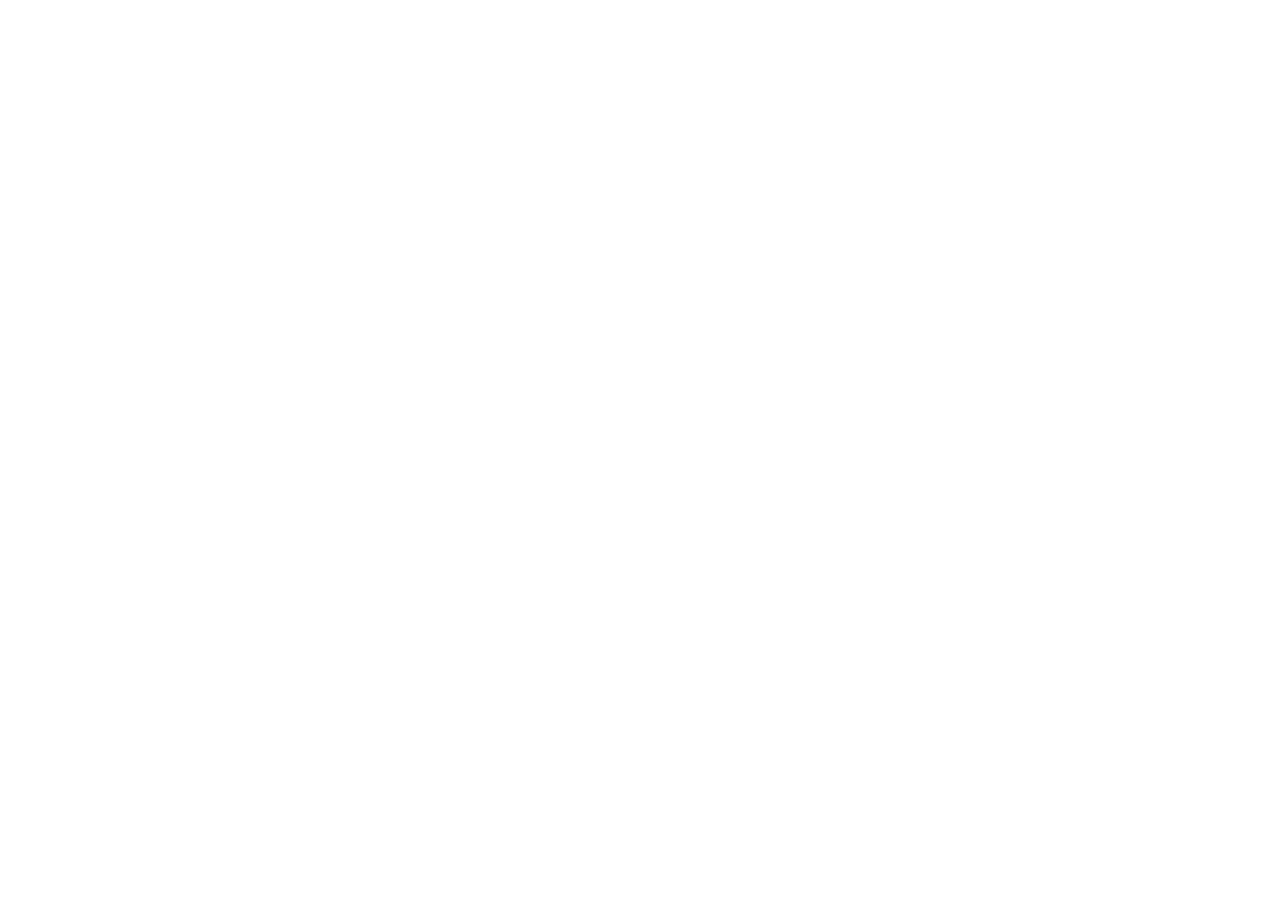
==== login.html @ ea88777b "创建仓库" ====
<!DOCTYPE html>
<html lang="en">
<head>
    <meta charset="UTF-8">
    <meta http-equiv="X-UA-Compatible" content="IE=edge">
    <meta name="viewport" content="width=device-width, initial-scale=1.0">
    <title>Document</title>
</head>
<body>
    
</body>
</html>
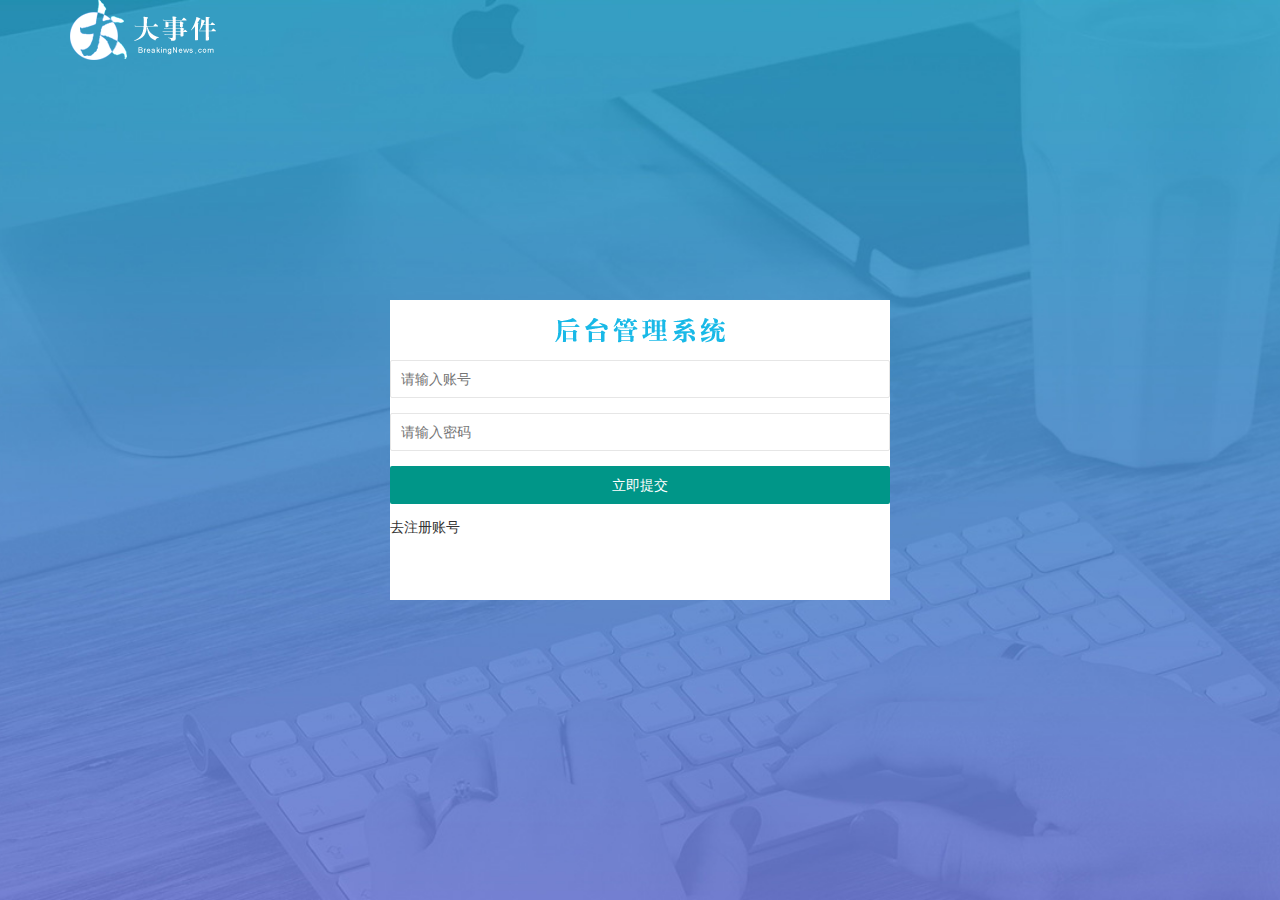
==== commit adb44b50: "beifen" ====
--- a/login.html
+++ b/login.html
@@ -1,12 +1,51 @@
 <!DOCTYPE html>
 <html lang="en">
+
 <head>
     <meta charset="UTF-8">
     <meta http-equiv="X-UA-Compatible" content="IE=edge">
     <meta name="viewport" content="width=device-width, initial-scale=1.0">
-    <title>Document</title>
+    <title>大事件/登录，注册</title>
+    <link rel="stylesheet" href="./assets/lib/layui/css/layui.css">
+    <link rel="stylesheet" href="./assets/css/login.css">
 </head>
+
 <body>
+    <!-- 标题 -->
+    <div class="layui-main">
+        <img src="./assets/images/logo.png" alt="">
+    </div>
+    <!-- 登录和注册 -->
+    <div class="loginAndreg">
+        <!-- 标题 -->
+        <div class="logintitle"></div>
+        <!-- 登录盒子 -->
+        <div class="loginbox">
+            <form class="layui-form" >
+                <div class="layui-form-item">
+                    <input type="text" name="title" required lay-verify="required" placeholder="请输入账号"
+                        autocomplete="off" class="layui-input">
+                </div>
+                <div class="layui-form-item">
+                    <input type="text" name="title" required lay-verify="required" placeholder="请输入密码"
+                        autocomplete="off" class="layui-input">
+                </div>
+                <div class="layui-form-item">
+                    <button class="layui-btn layui-btn-fluid" lay-submit lay-filter="formDemo">立即提交</button>
+                </div>
+            </form>
+            <a href="javascript:;" id="link_login">去注册账号</a>
+        </div>
+        <!-- 注册盒子 -->
+        <div class="regbox">
+            <a href="javascript:;" id="link_reg">去登录</a>
+        </div>
+    </div>
+
+
     
+    <script src="./assets/lib/jquery.js"></script>
+    <script src="./assets/js/login.js"></script>
 </body>
+
 </html>--- a/assets/lib/layui/css/layui.css
+++ b/assets/lib/layui/css/layui.css
@@ -0,0 +1,2 @@
+/** layui-v2.5.5 MIT License By https://www.layui.com */
+ .layui-inline,img{display:inline-block;vertical-align:middle}h1,h2,h3,h4,h5,h6{font-weight:400}.layui-edge,.layui-header,.layui-inline,.layui-main{position:relative}.layui-body,.layui-edge,.layui-elip{overflow:hidden}.layui-btn,.layui-edge,.layui-inline,img{vertical-align:middle}.layui-btn,.layui-disabled,.layui-icon,.layui-unselect{-moz-user-select:none;-webkit-user-select:none;-ms-user-select:none}.layui-elip,.layui-form-checkbox span,.layui-form-pane .layui-form-label{text-overflow:ellipsis;white-space:nowrap}.layui-breadcrumb,.layui-tree-btnGroup{visibility:hidden}blockquote,body,button,dd,div,dl,dt,form,h1,h2,h3,h4,h5,h6,input,li,ol,p,pre,td,textarea,th,ul{margin:0;padding:0;-webkit-tap-highlight-color:rgba(0,0,0,0)}a:active,a:hover{outline:0}img{border:none}li{list-style:none}table{border-collapse:collapse;border-spacing:0}h4,h5,h6{font-size:100%}button,input,optgroup,option,select,textarea{font-family:inherit;font-size:inherit;font-style:inherit;font-weight:inherit;outline:0}pre{white-space:pre-wrap;white-space:-moz-pre-wrap;white-space:-pre-wrap;white-space:-o-pre-wrap;word-wrap:break-word}body{line-height:24px;font:14px Helvetica Neue,Helvetica,PingFang SC,Tahoma,Arial,sans-serif}hr{height:1px;margin:10px 0;border:0;clear:both}a{color:#333;text-decoration:none}a:hover{color:#777}a cite{font-style:normal;*cursor:pointer}.layui-border-box,.layui-border-box *{box-sizing:border-box}.layui-box,.layui-box *{box-sizing:content-box}.layui-clear{clear:both;*zoom:1}.layui-clear:after{content:'\20';clear:both;*zoom:1;display:block;height:0}.layui-inline{*display:inline;*zoom:1}.layui-edge{display:inline-block;width:0;height:0;border-width:6px;border-style:dashed;border-color:transparent}.layui-edge-top{top:-4px;border-bottom-color:#999;border-bottom-style:solid}.layui-edge-right{border-left-color:#999;border-left-style:solid}.layui-edge-bottom{top:2px;border-top-color:#999;border-top-style:solid}.layui-edge-left{border-right-color:#999;border-right-style:solid}.layui-disabled,.layui-disabled:hover{color:#d2d2d2!important;cursor:not-allowed!important}.layui-circle{border-radius:100%}.layui-show{display:block!important}.layui-hide{display:none!important}@font-face{font-family:layui-icon;src:url(../font/iconfont.eot?v=250);src:url(../font/iconfont.eot?v=250#iefix) format('embedded-opentype'),url(../font/iconfont.woff2?v=250) format('woff2'),url(../font/iconfont.woff?v=250) format('woff'),url(../font/iconfont.ttf?v=250) format('truetype'),url(../font/iconfont.svg?v=250#layui-icon) format('svg')}.layui-icon{font-family:layui-icon!important;font-size:16px;font-style:normal;-webkit-font-smoothing:antialiased;-moz-osx-font-smoothing:grayscale}.layui-icon-reply-fill:before{content:"\e611"}.layui-icon-set-fill:before{content:"\e614"}.layui-icon-menu-fill:before{content:"\e60f"}.layui-icon-search:before{content:"\e615"}.layui-icon-share:before{content:"\e641"}.layui-icon-set-sm:before{content:"\e620"}.layui-icon-engine:before{content:"\e628"}.layui-icon-close:before{content:"\1006"}.layui-icon-close-fill:before{content:"\1007"}.layui-icon-chart-screen:before{content:"\e629"}.layui-icon-star:before{content:"\e600"}.layui-icon-circle-dot:before{content:"\e617"}.layui-icon-chat:before{content:"\e606"}.layui-icon-release:before{content:"\e609"}.layui-icon-list:before{content:"\e60a"}.layui-icon-chart:before{content:"\e62c"}.layui-icon-ok-circle:before{content:"\1005"}.layui-icon-layim-theme:before{content:"\e61b"}.layui-icon-table:before{content:"\e62d"}.layui-icon-right:before{content:"\e602"}.layui-icon-left:before{content:"\e603"}.layui-icon-cart-simple:before{content:"\e698"}.layui-icon-face-cry:before{content:"\e69c"}.layui-icon-face-smile:before{content:"\e6af"}.layui-icon-survey:before{content:"\e6b2"}.layui-icon-tree:before{content:"\e62e"}.layui-icon-upload-circle:before{content:"\e62f"}.layui-icon-add-circle:before{content:"\e61f"}.layui-icon-download-circle:before{content:"\e601"}.layui-icon-templeate-1:before{content:"\e630"}.layui-icon-util:before{content:"\e631"}.layui-icon-face-surprised:before{content:"\e664"}.layui-icon-edit:before{content:"\e642"}.layui-icon-speaker:before{content:"\e645"}.layui-icon-down:before{content:"\e61a"}.layui-icon-file:before{content:"\e621"}.layui-icon-layouts:before{content:"\e632"}.layui-icon-rate-half:before{content:"\e6c9"}.layui-icon-add-circle-fine:before{content:"\e608"}.layui-icon-prev-circle:before{content:"\e633"}.layui-icon-read:before{content:"\e705"}.layui-icon-404:before{content:"\e61c"}.layui-icon-carousel:before{content:"\e634"}.layui-icon-help:before{content:"\e607"}.layui-icon-code-circle:before{content:"\e635"}.layui-icon-water:before{content:"\e636"}.layui-icon-username:before{content:"\e66f"}.layui-icon-find-fill:before{content:"\e670"}.layui-icon-about:before{content:"\e60b"}.layui-icon-location:before{content:"\e715"}.layui-icon-up:before{content:"\e619"}.layui-icon-pause:before{content:"\e651"}.layui-icon-date:before{content:"\e637"}.layui-icon-layim-uploadfile:before{content:"\e61d"}.layui-icon-delete:before{content:"\e640"}.layui-icon-play:before{content:"\e652"}.layui-icon-top:before{content:"\e604"}.layui-icon-friends:before{content:"\e612"}.layui-icon-refresh-3:before{content:"\e9aa"}.layui-icon-ok:before{content:"\e605"}.layui-icon-layer:before{content:"\e638"}.layui-icon-face-smile-fine:before{content:"\e60c"}.layui-icon-dollar:before{content:"\e659"}.layui-icon-group:before{content:"\e613"}.layui-icon-layim-download:before{content:"\e61e"}.layui-icon-picture-fine:before{content:"\e60d"}.layui-icon-link:before{content:"\e64c"}.layui-icon-diamond:before{content:"\e735"}.layui-icon-log:before{content:"\e60e"}.layui-icon-rate-solid:before{content:"\e67a"}.layui-icon-fonts-del:before{content:"\e64f"}.layui-icon-unlink:before{content:"\e64d"}.layui-icon-fonts-clear:before{content:"\e639"}.layui-icon-triangle-r:before{content:"\e623"}.layui-icon-circle:before{content:"\e63f"}.layui-icon-radio:before{content:"\e643"}.layui-icon-align-center:before{content:"\e647"}.layui-icon-align-right:before{content:"\e648"}.layui-icon-align-left:before{content:"\e649"}.layui-icon-loading-1:before{content:"\e63e"}.layui-icon-return:before{content:"\e65c"}.layui-icon-fonts-strong:before{content:"\e62b"}.layui-icon-upload:before{content:"\e67c"}.layui-icon-dialogue:before{content:"\e63a"}.layui-icon-video:before{content:"\e6ed"}.layui-icon-headset:before{content:"\e6fc"}.layui-icon-cellphone-fine:before{content:"\e63b"}.layui-icon-add-1:before{content:"\e654"}.layui-icon-face-smile-b:before{content:"\e650"}.layui-icon-fonts-html:before{content:"\e64b"}.layui-icon-form:before{content:"\e63c"}.layui-icon-cart:before{content:"\e657"}.layui-icon-camera-fill:before{content:"\e65d"}.layui-icon-tabs:before{content:"\e62a"}.layui-icon-fonts-code:before{content:"\e64e"}.layui-icon-fire:before{content:"\e756"}.layui-icon-set:before{content:"\e716"}.layui-icon-fonts-u:before{content:"\e646"}.layui-icon-triangle-d:before{content:"\e625"}.layui-icon-tips:before{content:"\e702"}.layui-icon-picture:before{content:"\e64a"}.layui-icon-more-vertical:before{content:"\e671"}.layui-icon-flag:before{content:"\e66c"}.layui-icon-loading:before{content:"\e63d"}.layui-icon-fonts-i:before{content:"\e644"}.layui-icon-refresh-1:before{content:"\e666"}.layui-icon-rmb:before{content:"\e65e"}.layui-icon-home:before{content:"\e68e"}.layui-icon-user:before{content:"\e770"}.layui-icon-notice:before{content:"\e667"}.layui-icon-login-weibo:before{content:"\e675"}.layui-icon-voice:before{content:"\e688"}.layui-icon-upload-drag:before{content:"\e681"}.layui-icon-login-qq:before{content:"\e676"}.layui-icon-snowflake:before{content:"\e6b1"}.layui-icon-file-b:before{content:"\e655"}.layui-icon-template:before{content:"\e663"}.layui-icon-auz:before{content:"\e672"}.layui-icon-console:before{content:"\e665"}.layui-icon-app:before{content:"\e653"}.layui-icon-prev:before{content:"\e65a"}.layui-icon-website:before{content:"\e7ae"}.layui-icon-next:before{content:"\e65b"}.layui-icon-component:before{content:"\e857"}.layui-icon-more:before{content:"\e65f"}.layui-icon-login-wechat:before{content:"\e677"}.layui-icon-shrink-right:before{content:"\e668"}.layui-icon-spread-left:before{content:"\e66b"}.layui-icon-camera:before{content:"\e660"}.layui-icon-note:before{content:"\e66e"}.layui-icon-refresh:before{content:"\e669"}.layui-icon-female:before{content:"\e661"}.layui-icon-male:before{content:"\e662"}.layui-icon-password:before{content:"\e673"}.layui-icon-senior:before{content:"\e674"}.layui-icon-theme:before{content:"\e66a"}.layui-icon-tread:before{content:"\e6c5"}.layui-icon-praise:before{content:"\e6c6"}.layui-icon-star-fill:before{content:"\e658"}.layui-icon-rate:before{content:"\e67b"}.layui-icon-template-1:before{content:"\e656"}.layui-icon-vercode:before{content:"\e679"}.layui-icon-cellphone:before{content:"\e678"}.layui-icon-screen-full:before{content:"\e622"}.layui-icon-screen-restore:before{content:"\e758"}.layui-icon-cols:before{content:"\e610"}.layui-icon-export:before{content:"\e67d"}.layui-icon-print:before{content:"\e66d"}.layui-icon-slider:before{content:"\e714"}.layui-icon-addition:before{content:"\e624"}.layui-icon-subtraction:before{content:"\e67e"}.layui-icon-service:before{content:"\e626"}.layui-icon-transfer:before{content:"\e691"}.layui-main{width:1140px;margin:0 auto}.layui-header{z-index:1000;height:60px}.layui-header a:hover{transition:all .5s;-webkit-transition:all .5s}.layui-side{position:fixed;left:0;top:0;bottom:0;z-index:999;width:200px;overflow-x:hidden}.layui-side-scroll{position:relative;width:220px;height:100%;overflow-x:hidden}.layui-body{position:absolute;left:200px;right:0;top:0;bottom:0;z-index:998;width:auto;overflow-y:auto;box-sizing:border-box}.layui-layout-body{overflow:hidden}.layui-layout-admin .layui-header{background-color:#23262E}.layui-layout-admin .layui-side{top:60px;width:200px;overflow-x:hidden}.layui-layout-admin .layui-body{position:fixed;top:60px;bottom:44px}.layui-layout-admin .layui-main{width:auto;margin:0 15px}.layui-layout-admin .layui-footer{position:fixed;left:200px;right:0;bottom:0;height:44px;line-height:44px;padding:0 15px;background-color:#eee}.layui-layout-admin .layui-logo{position:absolute;left:0;top:0;width:200px;height:100%;line-height:60px;text-align:center;color:#009688;font-size:16px}.layui-layout-admin .layui-header .layui-nav{background:0 0}.layui-layout-left{position:absolute!important;left:200px;top:0}.layui-layout-right{position:absolute!important;right:0;top:0}.layui-container{position:relative;margin:0 auto;padding:0 15px;box-sizing:border-box}.layui-fluid{position:relative;margin:0 auto;padding:0 15px}.layui-row:after,.layui-row:before{content:'';display:block;clear:both}.layui-col-lg1,.layui-col-lg10,.layui-col-lg11,.layui-col-lg12,.layui-col-lg2,.layui-col-lg3,.layui-col-lg4,.layui-col-lg5,.layui-col-lg6,.layui-col-lg7,.layui-col-lg8,.layui-col-lg9,.layui-col-md1,.layui-col-md10,.layui-col-md11,.layui-col-md12,.layui-col-md2,.layui-col-md3,.layui-col-md4,.layui-col-md5,.layui-col-md6,.layui-col-md7,.layui-col-md8,.layui-col-md9,.layui-col-sm1,.layui-col-sm10,.layui-col-sm11,.layui-col-sm12,.layui-col-sm2,.layui-col-sm3,.layui-col-sm4,.layui-col-sm5,.layui-col-sm6,.layui-col-sm7,.layui-col-sm8,.layui-col-sm9,.layui-col-xs1,.layui-col-xs10,.layui-col-xs11,.layui-col-xs12,.layui-col-xs2,.layui-col-xs3,.layui-col-xs4,.layui-col-xs5,.layui-col-xs6,.layui-col-xs7,.layui-col-xs8,.layui-col-xs9{position:relative;display:block;box-sizing:border-box}.layui-col-xs1,.layui-col-xs10,.layui-col-xs11,.layui-col-xs12,.layui-col-xs2,.layui-col-xs3,.layui-col-xs4,.layui-col-xs5,.layui-col-xs6,.layui-col-xs7,.layui-col-xs8,.layui-col-xs9{float:left}.layui-col-xs1{width:8.33333333%}.layui-col-xs2{width:16.66666667%}.layui-col-xs3{width:25%}.layui-col-xs4{width:33.33333333%}.layui-col-xs5{width:41.66666667%}.layui-col-xs6{width:50%}.layui-col-xs7{width:58.33333333%}.layui-col-xs8{width:66.66666667%}.layui-col-xs9{width:75%}.layui-col-xs10{width:83.33333333%}.layui-col-xs11{width:91.66666667%}.layui-col-xs12{width:100%}.layui-col-xs-offset1{margin-left:8.33333333%}.layui-col-xs-offset2{margin-left:16.66666667%}.layui-col-xs-offset3{margin-left:25%}.layui-col-xs-offset4{margin-left:33.33333333%}.layui-col-xs-offset5{margin-left:41.66666667%}.layui-col-xs-offset6{margin-left:50%}.layui-col-xs-offset7{margin-left:58.33333333%}.layui-col-xs-offset8{margin-left:66.66666667%}.layui-col-xs-offset9{margin-left:75%}.layui-col-xs-offset10{margin-left:83.33333333%}.layui-col-xs-offset11{margin-left:91.66666667%}.layui-col-xs-offset12{margin-left:100%}@media screen and (max-width:768px){.layui-hide-xs{display:none!important}.layui-show-xs-block{display:block!important}.layui-show-xs-inline{display:inline!important}.layui-show-xs-inline-block{display:inline-block!important}}@media screen and (min-width:768px){.layui-container{width:750px}.layui-hide-sm{display:none!important}.layui-show-sm-block{display:block!important}.layui-show-sm-inline{display:inline!important}.layui-show-sm-inline-block{display:inline-block!important}.layui-col-sm1,.layui-col-sm10,.layui-col-sm11,.layui-col-sm12,.layui-col-sm2,.layui-col-sm3,.layui-col-sm4,.layui-col-sm5,.layui-col-sm6,.layui-col-sm7,.layui-col-sm8,.layui-col-sm9{float:left}.layui-col-sm1{width:8.33333333%}.layui-col-sm2{width:16.66666667%}.layui-col-sm3{width:25%}.layui-col-sm4{width:33.33333333%}.layui-col-sm5{width:41.66666667%}.layui-col-sm6{width:50%}.layui-col-sm7{width:58.33333333%}.layui-col-sm8{width:66.66666667%}.layui-col-sm9{width:75%}.layui-col-sm10{width:83.33333333%}.layui-col-sm11{width:91.66666667%}.layui-col-sm12{width:100%}.layui-col-sm-offset1{margin-left:8.33333333%}.layui-col-sm-offset2{margin-left:16.66666667%}.layui-col-sm-offset3{margin-left:25%}.layui-col-sm-offset4{margin-left:33.33333333%}.layui-col-sm-offset5{margin-left:41.66666667%}.layui-col-sm-offset6{margin-left:50%}.layui-col-sm-offset7{margin-left:58.33333333%}.layui-col-sm-offset8{margin-left:66.66666667%}.layui-col-sm-offset9{margin-left:75%}.layui-col-sm-offset10{margin-left:83.33333333%}.layui-col-sm-offset11{margin-left:91.66666667%}.layui-col-sm-offset12{margin-left:100%}}@media screen and (min-width:992px){.layui-container{width:970px}.layui-hide-md{display:none!important}.layui-show-md-block{display:block!important}.layui-show-md-inline{display:inline!important}.layui-show-md-inline-block{display:inline-block!important}.layui-col-md1,.layui-col-md10,.layui-col-md11,.layui-col-md12,.layui-col-md2,.layui-col-md3,.layui-col-md4,.layui-col-md5,.layui-col-md6,.layui-col-md7,.layui-col-md8,.layui-col-md9{float:left}.layui-col-md1{width:8.33333333%}.layui-col-md2{width:16.66666667%}.layui-col-md3{width:25%}.layui-col-md4{width:33.33333333%}.layui-col-md5{width:41.66666667%}.layui-col-md6{width:50%}.layui-col-md7{width:58.33333333%}.layui-col-md8{width:66.66666667%}.layui-col-md9{width:75%}.layui-col-md10{width:83.33333333%}.layui-col-md11{width:91.66666667%}.layui-col-md12{width:100%}.layui-col-md-offset1{margin-left:8.33333333%}.layui-col-md-offset2{margin-left:16.66666667%}.layui-col-md-offset3{margin-left:25%}.layui-col-md-offset4{margin-left:33.33333333%}.layui-col-md-offset5{margin-left:41.66666667%}.layui-col-md-offset6{margin-left:50%}.layui-col-md-offset7{margin-left:58.33333333%}.layui-col-md-offset8{margin-left:66.66666667%}.layui-col-md-offset9{margin-left:75%}.layui-col-md-offset10{margin-left:83.33333333%}.layui-col-md-offset11{margin-left:91.66666667%}.layui-col-md-offset12{margin-left:100%}}@media screen and (min-width:1200px){.layui-container{width:1170px}.layui-hide-lg{display:none!important}.layui-show-lg-block{display:block!important}.layui-show-lg-inline{display:inline!important}.layui-show-lg-inline-block{display:inline-block!important}.layui-col-lg1,.layui-col-lg10,.layui-col-lg11,.layui-col-lg12,.layui-col-lg2,.layui-col-lg3,.layui-col-lg4,.layui-col-lg5,.layui-col-lg6,.layui-col-lg7,.layui-col-lg8,.layui-col-lg9{float:left}.layui-col-lg1{width:8.33333333%}.layui-col-lg2{width:16.66666667%}.layui-col-lg3{width:25%}.layui-col-lg4{width:33.33333333%}.layui-col-lg5{width:41.66666667%}.layui-col-lg6{width:50%}.layui-col-lg7{width:58.33333333%}.layui-col-lg8{width:66.66666667%}.layui-col-lg9{width:75%}.layui-col-lg10{width:83.33333333%}.layui-col-lg11{width:91.66666667%}.layui-col-lg12{width:100%}.layui-col-lg-offset1{margin-left:8.33333333%}.layui-col-lg-offset2{margin-left:16.66666667%}.layui-col-lg-offset3{margin-left:25%}.layui-col-lg-offset4{margin-left:33.33333333%}.layui-col-lg-offset5{margin-left:41.66666667%}.layui-col-lg-offset6{margin-left:50%}.layui-col-lg-offset7{margin-left:58.33333333%}.layui-col-lg-offset8{margin-left:66.66666667%}.layui-col-lg-offset9{margin-left:75%}.layui-col-lg-offset10{margin-left:83.33333333%}.layui-col-lg-offset11{margin-left:91.66666667%}.layui-col-lg-offset12{margin-left:100%}}.layui-col-space1{margin:-.5px}.layui-col-space1>*{padding:.5px}.layui-col-space3{margin:-1.5px}.layui-col-space3>*{padding:1.5px}.layui-col-space5{margin:-2.5px}.layui-col-space5>*{padding:2.5px}.layui-col-space8{margin:-3.5px}.layui-col-space8>*{padding:3.5px}.layui-col-space10{margin:-5px}.layui-col-space10>*{padding:5px}.layui-col-space12{margin:-6px}.layui-col-space12>*{padding:6px}.layui-col-space15{margin:-7.5px}.layui-col-space15>*{padding:7.5px}.layui-col-space18{margin:-9px}.layui-col-space18>*{padding:9px}.layui-col-space20{margin:-10px}.layui-col-space20>*{padding:10px}.layui-col-space22{margin:-11px}.layui-col-space22>*{padding:11px}.layui-col-space25{margin:-12.5px}.layui-col-space25>*{padding:12.5px}.layui-col-space30{margin:-15px}.layui-col-space30>*{padding:15px}.layui-btn,.layui-input,.layui-select,.layui-textarea,.layui-upload-button{outline:0;-webkit-appearance:none;transition:all .3s;-webkit-transition:all .3s;box-sizing:border-box}.layui-elem-quote{margin-bottom:10px;padding:15px;line-height:22px;border-left:5px solid #009688;border-radius:0 2px 2px 0;background-color:#f2f2f2}.layui-quote-nm{border-style:solid;border-width:1px 1px 1px 5px;background:0 0}.layui-elem-field{margin-bottom:10px;padding:0;border-width:1px;border-style:solid}.layui-elem-field legend{margin-left:20px;padding:0 10px;font-size:20px;font-weight:300}.layui-field-title{margin:10px 0 20px;border-width:1px 0 0}.layui-field-box{padding:10px 15px}.layui-field-title .layui-field-box{padding:10px 0}.layui-progress{position:relative;height:6px;border-radius:20px;background-color:#e2e2e2}.layui-progress-bar{position:absolute;left:0;top:0;width:0;max-width:100%;height:6px;border-radius:20px;text-align:right;background-color:#5FB878;transition:all .3s;-webkit-transition:all .3s}.layui-progress-big,.layui-progress-big .layui-progress-bar{height:18px;line-height:18px}.layui-progress-text{position:relative;top:-20px;line-height:18px;font-size:12px;color:#666}.layui-progress-big .layui-progress-text{position:static;padding:0 10px;color:#fff}.layui-collapse{border-width:1px;border-style:solid;border-radius:2px}.layui-colla-content,.layui-colla-item{border-top-width:1px;border-top-style:solid}.layui-colla-item:first-child{border-top:none}.layui-colla-title{position:relative;height:42px;line-height:42px;padding:0 15px 0 35px;color:#333;background-color:#f2f2f2;cursor:pointer;font-size:14px;overflow:hidden}.layui-colla-content{display:none;padding:10px 15px;line-height:22px;color:#666}.layui-colla-icon{position:absolute;left:15px;top:0;font-size:14px}.layui-card{margin-bottom:15px;border-radius:2px;background-color:#fff;box-shadow:0 1px 2px 0 rgba(0,0,0,.05)}.layui-card:last-child{margin-bottom:0}.layui-card-header{position:relative;height:42px;line-height:42px;padding:0 15px;border-bottom:1px solid #f6f6f6;color:#333;border-radius:2px 2px 0 0;font-size:14px}.layui-bg-black,.layui-bg-blue,.layui-bg-cyan,.layui-bg-green,.layui-bg-orange,.layui-bg-red{color:#fff!important}.layui-card-body{position:relative;padding:10px 15px;line-height:24px}.layui-card-body[pad15]{padding:15px}.layui-card-body[pad20]{padding:20px}.layui-card-body .layui-table{margin:5px 0}.layui-card .layui-tab{margin:0}.layui-panel-window{position:relative;padding:15px;border-radius:0;border-top:5px solid #E6E6E6;background-color:#fff}.layui-auxiliar-moving{position:fixed;left:0;right:0;top:0;bottom:0;width:100%;height:100%;background:0 0;z-index:9999999999}.layui-form-label,.layui-form-mid,.layui-form-select,.layui-input-block,.layui-input-inline,.layui-textarea{position:relative}.layui-bg-red{background-color:#FF5722!important}.layui-bg-orange{background-color:#FFB800!important}.layui-bg-green{background-color:#009688!important}.layui-bg-cyan{background-color:#2F4056!important}.layui-bg-blue{background-color:#1E9FFF!important}.layui-bg-black{background-color:#393D49!important}.layui-bg-gray{background-color:#eee!important;color:#666!important}.layui-badge-rim,.layui-colla-content,.layui-colla-item,.layui-collapse,.layui-elem-field,.layui-form-pane .layui-form-item[pane],.layui-form-pane .layui-form-label,.layui-input,.layui-layedit,.layui-layedit-tool,.layui-quote-nm,.layui-select,.layui-tab-bar,.layui-tab-card,.layui-tab-title,.layui-tab-title .layui-this:after,.layui-textarea{border-color:#e6e6e6}.layui-timeline-item:before,hr{background-color:#e6e6e6}.layui-text{line-height:22px;font-size:14px;color:#666}.layui-text h1,.layui-text h2,.layui-text h3{font-weight:500;color:#333}.layui-text h1{font-size:30px}.layui-text h2{font-size:24px}.layui-text h3{font-size:18px}.layui-text a:not(.layui-btn){color:#01AAED}.layui-text a:not(.layui-btn):hover{text-decoration:underline}.layui-text ul{padding:5px 0 5px 15px}.layui-text ul li{margin-top:5px;list-style-type:disc}.layui-text em,.layui-word-aux{color:#999!important;padding:0 5px!important}.layui-btn{display:inline-block;height:38px;line-height:38px;padding:0 18px;background-color:#009688;color:#fff;white-space:nowrap;text-align:center;font-size:14px;border:none;border-radius:2px;cursor:pointer}.layui-btn:hover{opacity:.8;filter:alpha(opacity=80);color:#fff}.layui-btn:active{opacity:1;filter:alpha(opacity=100)}.layui-btn+.layui-btn{margin-left:10px}.layui-btn-container{font-size:0}.layui-btn-container .layui-btn{margin-right:10px;margin-bottom:10px}.layui-btn-container .layui-btn+.layui-btn{margin-left:0}.layui-table .layui-btn-container .layui-btn{margin-bottom:9px}.layui-btn-radius{border-radius:100px}.layui-btn .layui-icon{margin-right:3px;font-size:18px;vertical-align:bottom;vertical-align:middle\9}.layui-btn-primary{border:1px solid #C9C9C9;background-color:#fff;color:#555}.layui-btn-primary:hover{border-color:#009688;color:#333}.layui-btn-normal{background-color:#1E9FFF}.layui-btn-warm{background-color:#FFB800}.layui-btn-danger{background-color:#FF5722}.layui-btn-checked{background-color:#5FB878}.layui-btn-disabled,.layui-btn-disabled:active,.layui-btn-disabled:hover{border:1px solid #e6e6e6;background-color:#FBFBFB;color:#C9C9C9;cursor:not-allowed;opacity:1}.layui-btn-lg{height:44px;line-height:44px;padding:0 25px;font-size:16px}.layui-btn-sm{height:30px;line-height:30px;padding:0 10px;font-size:12px}.layui-btn-sm i{font-size:16px!important}.layui-btn-xs{height:22px;line-height:22px;padding:0 5px;font-size:12px}.layui-btn-xs i{font-size:14px!important}.layui-btn-group{display:inline-block;vertical-align:middle;font-size:0}.layui-btn-group .layui-btn{margin-left:0!important;margin-right:0!important;border-left:1px solid rgba(255,255,255,.5);border-radius:0}.layui-btn-group .layui-btn-primary{border-left:none}.layui-btn-group .layui-btn-primary:hover{border-color:#C9C9C9;color:#009688}.layui-btn-group .layui-btn:first-child{border-left:none;border-radius:2px 0 0 2px}.layui-btn-group .layui-btn-primary:first-child{border-left:1px solid #c9c9c9}.layui-btn-group .layui-btn:last-child{border-radius:0 2px 2px 0}.layui-btn-group .layui-btn+.layui-btn{margin-left:0}.layui-btn-group+.layui-btn-group{margin-left:10px}.layui-btn-fluid{width:100%}.layui-input,.layui-select,.layui-textarea{height:38px;line-height:1.3;line-height:38px\9;border-width:1px;border-style:solid;background-color:#fff;border-radius:2px}.layui-input::-webkit-input-placeholder,.layui-select::-webkit-input-placeholder,.layui-textarea::-webkit-input-placeholder{line-height:1.3}.layui-input,.layui-textarea{display:block;width:100%;padding-left:10px}.layui-input:hover,.layui-textarea:hover{border-color:#D2D2D2!important}.layui-input:focus,.layui-textarea:focus{border-color:#C9C9C9!important}.layui-textarea{min-height:100px;height:auto;line-height:20px;padding:6px 10px;resize:vertical}.layui-select{padding:0 10px}.layui-form input[type=checkbox],.layui-form input[type=radio],.layui-form select{display:none}.layui-form [lay-ignore]{display:initial}.layui-form-item{margin-bottom:15px;clear:both;*zoom:1}.layui-form-item:after{content:'\20';clear:both;*zoom:1;display:block;height:0}.layui-form-label{float:left;display:block;padding:9px 15px;width:80px;font-weight:400;line-height:20px;text-align:right}.layui-form-label-col{display:block;float:none;padding:9px 0;line-height:20px;text-align:left}.layui-form-item .layui-inline{margin-bottom:5px;margin-right:10px}.layui-input-block{margin-left:110px;min-height:36px}.layui-input-inline{display:inline-block;vertical-align:middle}.layui-form-item .layui-input-inline{float:left;width:190px;margin-right:10px}.layui-form-text .layui-input-inline{width:auto}.layui-form-mid{float:left;display:block;padding:9px 0!important;line-height:20px;margin-right:10px}.layui-form-danger+.layui-form-select .layui-input,.layui-form-danger:focus{border-color:#FF5722!important}.layui-form-select .layui-input{padding-right:30px;cursor:pointer}.layui-form-select .layui-edge{position:absolute;right:10px;top:50%;margin-top:-3px;cursor:pointer;border-width:6px;border-top-color:#c2c2c2;border-top-style:solid;transition:all .3s;-webkit-transition:all .3s}.layui-form-select dl{display:none;position:absolute;left:0;top:42px;padding:5px 0;z-index:899;min-width:100%;border:1px solid #d2d2d2;max-height:300px;overflow-y:auto;background-color:#fff;border-radius:2px;box-shadow:0 2px 4px rgba(0,0,0,.12);box-sizing:border-box}.layui-form-select dl dd,.layui-form-select dl dt{padding:0 10px;line-height:36px;white-space:nowrap;overflow:hidden;text-overflow:ellipsis}.layui-form-select dl dt{font-size:12px;color:#999}.layui-form-select dl dd{cursor:pointer}.layui-form-select dl dd:hover{background-color:#f2f2f2;-webkit-transition:.5s all;transition:.5s all}.layui-form-select .layui-select-group dd{padding-left:20px}.layui-form-select dl dd.layui-select-tips{padding-left:10px!important;color:#999}.layui-form-select dl dd.layui-this{background-color:#5FB878;color:#fff}.layui-form-checkbox,.layui-form-select dl dd.layui-disabled{background-color:#fff}.layui-form-selected dl{display:block}.layui-form-checkbox,.layui-form-checkbox *,.layui-form-switch{display:inline-block;vertical-align:middle}.layui-form-selected .layui-edge{margin-top:-9px;-webkit-transform:rotate(180deg);transform:rotate(180deg);margin-top:-3px\9}:root .layui-form-selected .layui-edge{margin-top:-9px\0/IE9}.layui-form-selectup dl{top:auto;bottom:42px}.layui-select-none{margin:5px 0;text-align:center;color:#999}.layui-select-disabled .layui-disabled{border-color:#eee!important}.layui-select-disabled .layui-edge{border-top-color:#d2d2d2}.layui-form-checkbox{position:relative;height:30px;line-height:30px;margin-right:10px;padding-right:30px;cursor:pointer;font-size:0;-webkit-transition:.1s linear;transition:.1s linear;box-sizing:border-box}.layui-form-checkbox span{padding:0 10px;height:100%;font-size:14px;border-radius:2px 0 0 2px;background-color:#d2d2d2;color:#fff;overflow:hidden}.layui-form-checkbox:hover span{background-color:#c2c2c2}.layui-form-checkbox i{position:absolute;right:0;top:0;width:30px;height:28px;border:1px solid #d2d2d2;border-left:none;border-radius:0 2px 2px 0;color:#fff;font-size:20px;text-align:center}.layui-form-checkbox:hover i{border-color:#c2c2c2;color:#c2c2c2}.layui-form-checked,.layui-form-checked:hover{border-color:#5FB878}.layui-form-checked span,.layui-form-checked:hover span{background-color:#5FB878}.layui-form-checked i,.layui-form-checked:hover i{color:#5FB878}.layui-form-item .layui-form-checkbox{margin-top:4px}.layui-form-checkbox[lay-skin=primary]{height:auto!important;line-height:normal!important;min-width:18px;min-height:18px;border:none!important;margin-right:0;padding-left:28px;padding-right:0;background:0 0}.layui-form-checkbox[lay-skin=primary] span{padding-left:0;padding-right:15px;line-height:18px;background:0 0;color:#666}.layui-form-checkbox[lay-skin=primary] i{right:auto;left:0;width:16px;height:16px;line-height:16px;border:1px solid #d2d2d2;font-size:12px;border-radius:2px;background-color:#fff;-webkit-transition:.1s linear;transition:.1s linear}.layui-form-checkbox[lay-skin=primary]:hover i{border-color:#5FB878;color:#fff}.layui-form-checked[lay-skin=primary] i{border-color:#5FB878!important;background-color:#5FB878;color:#fff}.layui-checkbox-disbaled[lay-skin=primary] span{background:0 0!important;color:#c2c2c2}.layui-checkbox-disbaled[lay-skin=primary]:hover i{border-color:#d2d2d2}.layui-form-item .layui-form-checkbox[lay-skin=primary]{margin-top:10px}.layui-form-switch{position:relative;height:22px;line-height:22px;min-width:35px;padding:0 5px;margin-top:8px;border:1px solid #d2d2d2;border-radius:20px;cursor:pointer;background-color:#fff;-webkit-transition:.1s linear;transition:.1s linear}.layui-form-switch i{position:absolute;left:5px;top:3px;width:16px;height:16px;border-radius:20px;background-color:#d2d2d2;-webkit-transition:.1s linear;transition:.1s linear}.layui-form-switch em{position:relative;top:0;width:25px;margin-left:21px;padding:0!important;text-align:center!important;color:#999!important;font-style:normal!important;font-size:12px}.layui-form-onswitch{border-color:#5FB878;background-color:#5FB878}.layui-checkbox-disbaled,.layui-checkbox-disbaled i{border-color:#e2e2e2!important}.layui-form-onswitch i{left:100%;margin-left:-21px;background-color:#fff}.layui-form-onswitch em{margin-left:5px;margin-right:21px;color:#fff!important}.layui-checkbox-disbaled span{background-color:#e2e2e2!important}.layui-checkbox-disbaled:hover i{color:#fff!important}[lay-radio]{display:none}.layui-form-radio,.layui-form-radio *{display:inline-block;vertical-align:middle}.layui-form-radio{line-height:28px;margin:6px 10px 0 0;padding-right:10px;cursor:pointer;font-size:0}.layui-form-radio *{font-size:14px}.layui-form-radio>i{margin-right:8px;font-size:22px;color:#c2c2c2}.layui-form-radio>i:hover,.layui-form-radioed>i{color:#5FB878}.layui-radio-disbaled>i{color:#e2e2e2!important}.layui-form-pane .layui-form-label{width:110px;padding:8px 15px;height:38px;line-height:20px;border-width:1px;border-style:solid;border-radius:2px 0 0 2px;text-align:center;background-color:#FBFBFB;overflow:hidden;box-sizing:border-box}.layui-form-pane .layui-input-inline{margin-left:-1px}.layui-form-pane .layui-input-block{margin-left:110px;left:-1px}.layui-form-pane .layui-input{border-radius:0 2px 2px 0}.layui-form-pane .layui-form-text .layui-form-label{float:none;width:100%;border-radius:2px;box-sizing:border-box;text-align:left}.layui-form-pane .layui-form-text .layui-input-inline{display:block;margin:0;top:-1px;clear:both}.layui-form-pane .layui-form-text .layui-input-block{margin:0;left:0;top:-1px}.layui-form-pane .layui-form-text .layui-textarea{min-height:100px;border-radius:0 0 2px 2px}.layui-form-pane .layui-form-checkbox{margin:4px 0 4px 10px}.layui-form-pane .layui-form-radio,.layui-form-pane .layui-form-switch{margin-top:6px;margin-left:10px}.layui-form-pane .layui-form-item[pane]{position:relative;border-width:1px;border-style:solid}.layui-form-pane .layui-form-item[pane] .layui-form-label{position:absolute;left:0;top:0;height:100%;border-width:0 1px 0 0}.layui-form-pane .layui-form-item[pane] .layui-input-inline{margin-left:110px}@media screen and (max-width:450px){.layui-form-item .layui-form-label{text-overflow:ellipsis;overflow:hidden;white-space:nowrap}.layui-form-item .layui-inline{display:block;margin-right:0;margin-bottom:20px;clear:both}.layui-form-item .layui-inline:after{content:'\20';clear:both;display:block;height:0}.layui-form-item .layui-input-inline{display:block;float:none;left:-3px;width:auto;margin:0 0 10px 112px}.layui-form-item .layui-input-inline+.layui-form-mid{margin-left:110px;top:-5px;padding:0}.layui-form-item .layui-form-checkbox{margin-right:5px;margin-bottom:5px}}.layui-layedit{border-width:1px;border-style:solid;border-radius:2px}.layui-layedit-tool{padding:3px 5px;border-bottom-width:1px;border-bottom-style:solid;font-size:0}.layedit-tool-fixed{position:fixed;top:0;border-top:1px solid #e2e2e2}.layui-layedit-tool .layedit-tool-mid,.layui-layedit-tool .layui-icon{display:inline-block;vertical-align:middle;text-align:center;font-size:14px}.layui-layedit-tool .layui-icon{position:relative;width:32px;height:30px;line-height:30px;margin:3px 5px;color:#777;cursor:pointer;border-radius:2px}.layui-layedit-tool .layui-icon:hover{color:#393D49}.layui-layedit-tool .layui-icon:active{color:#000}.layui-layedit-tool .layedit-tool-active{background-color:#e2e2e2;color:#000}.layui-layedit-tool .layui-disabled,.layui-layedit-tool .layui-disabled:hover{color:#d2d2d2;cursor:not-allowed}.layui-layedit-tool .layedit-tool-mid{width:1px;height:18px;margin:0 10px;background-color:#d2d2d2}.layedit-tool-html{width:50px!important;font-size:30px!important}.layedit-tool-b,.layedit-tool-code,.layedit-tool-help{font-size:16px!important}.layedit-tool-d,.layedit-tool-face,.layedit-tool-image,.layedit-tool-unlink{font-size:18px!important}.layedit-tool-image input{position:absolute;font-size:0;left:0;top:0;width:100%;height:100%;opacity:.01;filter:Alpha(opacity=1);cursor:pointer}.layui-layedit-iframe iframe{display:block;width:100%}#LAY_layedit_code{overflow:hidden}.layui-laypage{display:inline-block;*display:inline;*zoom:1;vertical-align:middle;margin:10px 0;font-size:0}.layui-laypage>a:first-child,.layui-laypage>a:first-child em{border-radius:2px 0 0 2px}.layui-laypage>a:last-child,.layui-laypage>a:last-child em{border-radius:0 2px 2px 0}.layui-laypage>:first-child{margin-left:0!important}.layui-laypage>:last-child{margin-right:0!important}.layui-laypage a,.layui-laypage button,.layui-laypage input,.layui-laypage select,.layui-laypage span{border:1px solid #e2e2e2}.layui-laypage a,.layui-laypage span{display:inline-block;*display:inline;*zoom:1;vertical-align:middle;padding:0 15px;height:28px;line-height:28px;margin:0 -1px 5px 0;background-color:#fff;color:#333;font-size:12px}.layui-flow-more a *,.layui-laypage input,.layui-table-view select[lay-ignore]{display:inline-block}.layui-laypage a:hover{color:#009688}.layui-laypage em{font-style:normal}.layui-laypage .layui-laypage-spr{color:#999;font-weight:700}.layui-laypage a{text-decoration:none}.layui-laypage .layui-laypage-curr{position:relative}.layui-laypage .layui-laypage-curr em{position:relative;color:#fff}.layui-laypage .layui-laypage-curr .layui-laypage-em{position:absolute;left:-1px;top:-1px;padding:1px;width:100%;height:100%;background-color:#009688}.layui-laypage-em{border-radius:2px}.layui-laypage-next em,.layui-laypage-prev em{font-family:Sim sun;font-size:16px}.layui-laypage .layui-laypage-count,.layui-laypage .layui-laypage-limits,.layui-laypage .layui-laypage-refresh,.layui-laypage .layui-laypage-skip{margin-left:10px;margin-right:10px;padding:0;border:none}.layui-laypage .layui-laypage-limits,.layui-laypage .layui-laypage-refresh{vertical-align:top}.layui-laypage .layui-laypage-refresh i{font-size:18px;cursor:pointer}.layui-laypage select{height:22px;padding:3px;border-radius:2px;cursor:pointer}.layui-laypage .layui-laypage-skip{height:30px;line-height:30px;color:#999}.layui-laypage button,.layui-laypage input{height:30px;line-height:30px;border-radius:2px;vertical-align:top;background-color:#fff;box-sizing:border-box}.layui-laypage input{width:40px;margin:0 10px;padding:0 3px;text-align:center}.layui-laypage input:focus,.layui-laypage select:focus{border-color:#009688!important}.layui-laypage button{margin-left:10px;padding:0 10px;cursor:pointer}.layui-table,.layui-table-view{margin:10px 0}.layui-flow-more{margin:10px 0;text-align:center;color:#999;font-size:14px}.layui-flow-more a{height:32px;line-height:32px}.layui-flow-more a *{vertical-align:top}.layui-flow-more a cite{padding:0 20px;border-radius:3px;background-color:#eee;color:#333;font-style:normal}.layui-flow-more a cite:hover{opacity:.8}.layui-flow-more a i{font-size:30px;color:#737383}.layui-table{width:100%;background-color:#fff;color:#666}.layui-table tr{transition:all .3s;-webkit-transition:all .3s}.layui-table th{text-align:left;font-weight:400}.layui-table tbody tr:hover,.layui-table thead tr,.layui-table-click,.layui-table-header,.layui-table-hover,.layui-table-mend,.layui-table-patch,.layui-table-tool,.layui-table-total,.layui-table-total tr,.layui-table[lay-even] tr:nth-child(even){background-color:#f2f2f2}.layui-table td,.layui-table th,.layui-table-col-set,.layui-table-fixed-r,.layui-table-grid-down,.layui-table-header,.layui-table-page,.layui-table-tips-main,.layui-table-tool,.layui-table-total,.layui-table-view,.layui-table[lay-skin=line],.layui-table[lay-skin=row]{border-width:1px;border-style:solid;border-color:#e6e6e6}.layui-table td,.layui-table th{position:relative;padding:9px 15px;min-height:20px;line-height:20px;font-size:14px}.layui-table[lay-skin=line] td,.layui-table[lay-skin=line] th{border-width:0 0 1px}.layui-table[lay-skin=row] td,.layui-table[lay-skin=row] th{border-width:0 1px 0 0}.layui-table[lay-skin=nob] td,.layui-table[lay-skin=nob] th{border:none}.layui-table img{max-width:100px}.layui-table[lay-size=lg] td,.layui-table[lay-size=lg] th{padding:15px 30px}.layui-table-view .layui-table[lay-size=lg] .layui-table-cell{height:40px;line-height:40px}.layui-table[lay-size=sm] td,.layui-table[lay-size=sm] th{font-size:12px;padding:5px 10px}.layui-table-view .layui-table[lay-size=sm] .layui-table-cell{height:20px;line-height:20px}.layui-table[lay-data]{display:none}.layui-table-box{position:relative;overflow:hidden}.layui-table-view .layui-table{position:relative;width:auto;margin:0}.layui-table-view .layui-table[lay-skin=line]{border-width:0 1px 0 0}.layui-table-view .layui-table[lay-skin=row]{border-width:0 0 1px}.layui-table-view .layui-table td,.layui-table-view .layui-table th{padding:5px 0;border-top:none;border-left:none}.layui-table-view .layui-table th.layui-unselect .layui-table-cell span{cursor:pointer}.layui-table-view .layui-table td{cursor:default}.layui-table-view .layui-table td[data-edit=text]{cursor:text}.layui-table-view .layui-form-checkbox[lay-skin=primary] i{width:18px;height:18px}.layui-table-view .layui-form-radio{line-height:0;padding:0}.layui-table-view .layui-form-radio>i{margin:0;font-size:20px}.layui-table-init{position:absolute;left:0;top:0;width:100%;height:100%;text-align:center;z-index:110}.layui-table-init .layui-icon{position:absolute;left:50%;top:50%;margin:-15px 0 0 -15px;font-size:30px;color:#c2c2c2}.layui-table-header{border-width:0 0 1px;overflow:hidden}.layui-table-header .layui-table{margin-bottom:-1px}.layui-table-tool .layui-inline[lay-event]{position:relative;width:26px;height:26px;padding:5px;line-height:16px;margin-right:10px;text-align:center;color:#333;border:1px solid #ccc;cursor:pointer;-webkit-transition:.5s all;transition:.5s all}.layui-table-tool .layui-inline[lay-event]:hover{border:1px solid #999}.layui-table-tool-temp{padding-right:120px}.layui-table-tool-self{position:absolute;right:17px;top:10px}.layui-table-tool .layui-table-tool-self .layui-inline[lay-event]{margin:0 0 0 10px}.layui-table-tool-panel{position:absolute;top:29px;left:-1px;padding:5px 0;min-width:150px;min-height:40px;border:1px solid #d2d2d2;text-align:left;overflow-y:auto;background-color:#fff;box-shadow:0 2px 4px rgba(0,0,0,.12)}.layui-table-cell,.layui-table-tool-panel li{overflow:hidden;text-overflow:ellipsis;white-space:nowrap}.layui-table-tool-panel li{padding:0 10px;line-height:30px;-webkit-transition:.5s all;transition:.5s all}.layui-table-tool-panel li .layui-form-checkbox[lay-skin=primary]{width:100%;padding-left:28px}.layui-table-tool-panel li:hover{background-color:#f2f2f2}.layui-table-tool-panel li .layui-form-checkbox[lay-skin=primary] i{position:absolute;left:0;top:0}.layui-table-tool-panel li .layui-form-checkbox[lay-skin=primary] span{padding:0}.layui-table-tool .layui-table-tool-self .layui-table-tool-panel{left:auto;right:-1px}.layui-table-col-set{position:absolute;right:0;top:0;width:20px;height:100%;border-width:0 0 0 1px;background-color:#fff}.layui-table-sort{width:10px;height:20px;margin-left:5px;cursor:pointer!important}.layui-table-sort .layui-edge{position:absolute;left:5px;border-width:5px}.layui-table-sort .layui-table-sort-asc{top:3px;border-top:none;border-bottom-style:solid;border-bottom-color:#b2b2b2}.layui-table-sort .layui-table-sort-asc:hover{border-bottom-color:#666}.layui-table-sort .layui-table-sort-desc{bottom:5px;border-bottom:none;border-top-style:solid;border-top-color:#b2b2b2}.layui-table-sort .layui-table-sort-desc:hover{border-top-color:#666}.layui-table-sort[lay-sort=asc] .layui-table-sort-asc{border-bottom-color:#000}.layui-table-sort[lay-sort=desc] .layui-table-sort-desc{border-top-color:#000}.layui-table-cell{height:28px;line-height:28px;padding:0 15px;position:relative;box-sizing:border-box}.layui-table-cell .layui-form-checkbox[lay-skin=primary]{top:-1px;padding:0}.layui-table-cell .layui-table-link{color:#01AAED}.laytable-cell-checkbox,.laytable-cell-numbers,.laytable-cell-radio,.laytable-cell-space{padding:0;text-align:center}.layui-table-body{position:relative;overflow:auto;margin-right:-1px;margin-bottom:-1px}.layui-table-body .layui-none{line-height:26px;padding:15px;text-align:center;color:#999}.layui-table-fixed{position:absolute;left:0;top:0;z-index:101}.layui-table-fixed .layui-table-body{overflow:hidden}.layui-table-fixed-l{box-shadow:0 -1px 8px rgba(0,0,0,.08)}.layui-table-fixed-r{left:auto;right:-1px;border-width:0 0 0 1px;box-shadow:-1px 0 8px rgba(0,0,0,.08)}.layui-table-fixed-r .layui-table-header{position:relative;overflow:visible}.layui-table-mend{position:absolute;right:-49px;top:0;height:100%;width:50px}.layui-table-tool{position:relative;z-index:890;width:100%;min-height:50px;line-height:30px;padding:10px 15px;border-width:0 0 1px}.layui-table-tool .layui-btn-container{margin-bottom:-10px}.layui-table-page,.layui-table-total{border-width:1px 0 0;margin-bottom:-1px;overflow:hidden}.layui-table-page{position:relative;width:100%;padding:7px 7px 0;height:41px;font-size:12px;white-space:nowrap}.layui-table-page>div{height:26px}.layui-table-page .layui-laypage{margin:0}.layui-table-page .layui-laypage a,.layui-table-page .layui-laypage span{height:26px;line-height:26px;margin-bottom:10px;border:none;background:0 0}.layui-table-page .layui-laypage a,.layui-table-page .layui-laypage span.layui-laypage-curr{padding:0 12px}.layui-table-page .layui-laypage span{margin-left:0;padding:0}.layui-table-page .layui-laypage .layui-laypage-prev{margin-left:-7px!important}.layui-table-page .layui-laypage .layui-laypage-curr .layui-laypage-em{left:0;top:0;padding:0}.layui-table-page .layui-laypage button,.layui-table-page .layui-laypage input{height:26px;line-height:26px}.layui-table-page .layui-laypage input{width:40px}.layui-table-page .layui-laypage button{padding:0 10px}.layui-table-page select{height:18px}.layui-table-patch .layui-table-cell{padding:0;width:30px}.layui-table-edit{position:absolute;left:0;top:0;width:100%;height:100%;padding:0 14px 1px;border-radius:0;box-shadow:1px 1px 20px rgba(0,0,0,.15)}.layui-table-edit:focus{border-color:#5FB878!important}select.layui-table-edit{padding:0 0 0 10px;border-color:#C9C9C9}.layui-table-view .layui-form-checkbox,.layui-table-view .layui-form-radio,.layui-table-view .layui-form-switch{top:0;margin:0;box-sizing:content-box}.layui-table-view .layui-form-checkbox{top:-1px;height:26px;line-height:26px}.layui-table-view .layui-form-checkbox i{height:26px}.layui-table-grid .layui-table-cell{overflow:visible}.layui-table-grid-down{position:absolute;top:0;right:0;width:26px;height:100%;padding:5px 0;border-width:0 0 0 1px;text-align:center;background-color:#fff;color:#999;cursor:pointer}.layui-table-grid-down .layui-icon{position:absolute;top:50%;left:50%;margin:-8px 0 0 -8px}.layui-table-grid-down:hover{background-color:#fbfbfb}body .layui-table-tips .layui-layer-content{background:0 0;padding:0;box-shadow:0 1px 6px rgba(0,0,0,.12)}.layui-table-tips-main{margin:-44px 0 0 -1px;max-height:150px;padding:8px 15px;font-size:14px;overflow-y:scroll;background-color:#fff;color:#666}.layui-table-tips-c{position:absolute;right:-3px;top:-13px;width:20px;height:20px;padding:3px;cursor:pointer;background-color:#666;border-radius:50%;color:#fff}.layui-table-tips-c:hover{background-color:#777}.layui-table-tips-c:before{position:relative;right:-2px}.layui-upload-file{display:none!important;opacity:.01;filter:Alpha(opacity=1)}.layui-upload-drag,.layui-upload-form,.layui-upload-wrap{display:inline-block}.layui-upload-list{margin:10px 0}.layui-upload-choose{padding:0 10px;color:#999}.layui-upload-drag{position:relative;padding:30px;border:1px dashed #e2e2e2;background-color:#fff;text-align:center;cursor:pointer;color:#999}.layui-upload-drag .layui-icon{font-size:50px;color:#009688}.layui-upload-drag[lay-over]{border-color:#009688}.layui-upload-iframe{position:absolute;width:0;height:0;border:0;visibility:hidden}.layui-upload-wrap{position:relative;vertical-align:middle}.layui-upload-wrap .layui-upload-file{display:block!important;position:absolute;left:0;top:0;z-index:10;font-size:100px;width:100%;height:100%;opacity:.01;filter:Alpha(opacity=1);cursor:pointer}.layui-transfer-active,.layui-transfer-box{display:inline-block;vertical-align:middle}.layui-transfer-box,.layui-transfer-header,.layui-transfer-search{border-width:0;border-style:solid;border-color:#e6e6e6}.layui-transfer-box{position:relative;border-width:1px;width:200px;height:360px;border-radius:2px;background-color:#fff}.layui-transfer-box .layui-form-checkbox{width:100%;margin:0!important}.layui-transfer-header{height:38px;line-height:38px;padding:0 10px;border-bottom-width:1px}.layui-transfer-search{position:relative;padding:10px;border-bottom-width:1px}.layui-transfer-search .layui-input{height:32px;padding-left:30px;font-size:12px}.layui-transfer-search .layui-icon-search{position:absolute;left:20px;top:50%;margin-top:-8px;color:#666}.layui-transfer-active{margin:0 15px}.layui-transfer-active .layui-btn{display:block;margin:0;padding:0 15px;background-color:#5FB878;border-color:#5FB878;color:#fff}.layui-transfer-active .layui-btn-disabled{background-color:#FBFBFB;border-color:#e6e6e6;color:#C9C9C9}.layui-transfer-active .layui-btn:first-child{margin-bottom:15px}.layui-transfer-active .layui-btn .layui-icon{margin:0;font-size:14px!important}.layui-transfer-data{padding:5px 0;overflow:auto}.layui-transfer-data li{height:32px;line-height:32px;padding:0 10px}.layui-transfer-data li:hover{background-color:#f2f2f2;transition:.5s all}.layui-transfer-data .layui-none{padding:15px 10px;text-align:center;color:#999}.layui-nav{position:relative;padding:0 20px;background-color:#393D49;color:#fff;border-radius:2px;font-size:0;box-sizing:border-box}.layui-nav *{font-size:14px}.layui-nav .layui-nav-item{position:relative;display:inline-block;*display:inline;*zoom:1;vertical-align:middle;line-height:60px}.layui-nav .layui-nav-item a{display:block;padding:0 20px;color:#fff;color:rgba(255,255,255,.7);transition:all .3s;-webkit-transition:all .3s}.layui-nav .layui-this:after,.layui-nav-bar,.layui-nav-tree .layui-nav-itemed:after{position:absolute;left:0;top:0;width:0;height:5px;background-color:#5FB878;transition:all .2s;-webkit-transition:all .2s}.layui-nav-bar{z-index:1000}.layui-nav .layui-nav-item a:hover,.layui-nav .layui-this a{color:#fff}.layui-nav .layui-this:after{content:'';top:auto;bottom:0;width:100%}.layui-nav-img{width:30px;height:30px;margin-right:10px;border-radius:50%}.layui-nav .layui-nav-more{content:'';width:0;height:0;border-style:solid dashed dashed;border-color:#fff transparent transparent;overflow:hidden;cursor:pointer;transition:all .2s;-webkit-transition:all .2s;position:absolute;top:50%;right:3px;margin-top:-3px;border-width:6px;border-top-color:rgba(255,255,255,.7)}.layui-nav .layui-nav-mored,.layui-nav-itemed>a .layui-nav-more{margin-top:-9px;border-style:dashed dashed solid;border-color:transparent transparent #fff}.layui-nav-child{display:none;position:absolute;left:0;top:65px;min-width:100%;line-height:36px;padding:5px 0;box-shadow:0 2px 4px rgba(0,0,0,.12);border:1px solid #d2d2d2;background-color:#fff;z-index:100;border-radius:2px;white-space:nowrap}.layui-nav .layui-nav-child a{color:#333}.layui-nav .layui-nav-child a:hover{background-color:#f2f2f2;color:#000}.layui-nav-child dd{position:relative}.layui-nav .layui-nav-child dd.layui-this a,.layui-nav-child dd.layui-this{background-color:#5FB878;color:#fff}.layui-nav-child dd.layui-this:after{display:none}.layui-nav-tree{width:200px;padding:0}.layui-nav-tree .layui-nav-item{display:block;width:100%;line-height:45px}.layui-nav-tree .layui-nav-item a{position:relative;height:45px;line-height:45px;text-overflow:ellipsis;overflow:hidden;white-space:nowrap}.layui-nav-tree .layui-nav-item a:hover{background-color:#4E5465}.layui-nav-tree .layui-nav-bar{width:5px;height:0;background-color:#009688}.layui-nav-tree .layui-nav-child dd.layui-this,.layui-nav-tree .layui-nav-child dd.layui-this a,.layui-nav-tree .layui-this,.layui-nav-tree .layui-this>a,.layui-nav-tree .layui-this>a:hover{background-color:#009688;color:#fff}.layui-nav-tree .layui-this:after{display:none}.layui-nav-itemed>a,.layui-nav-tree .layui-nav-title a,.layui-nav-tree .layui-nav-title a:hover{color:#fff!important}.layui-nav-tree .layui-nav-child{position:relative;z-index:0;top:0;border:none;box-shadow:none}.layui-nav-tree .layui-nav-child a{height:40px;line-height:40px;color:#fff;color:rgba(255,255,255,.7)}.layui-nav-tree .layui-nav-child,.layui-nav-tree .layui-nav-child a:hover{background:0 0;color:#fff}.layui-nav-tree .layui-nav-more{right:10px}.layui-nav-itemed>.layui-nav-child{display:block;padding:0;background-color:rgba(0,0,0,.3)!important}.layui-nav-itemed>.layui-nav-child>.layui-this>.layui-nav-child{display:block}.layui-nav-side{position:fixed;top:0;bottom:0;left:0;overflow-x:hidden;z-index:999}.layui-bg-blue .layui-nav-bar,.layui-bg-blue .layui-nav-itemed:after,.layui-bg-blue .layui-this:after{background-color:#93D1FF}.layui-bg-blue .layui-nav-child dd.layui-this{background-color:#1E9FFF}.layui-bg-blue .layui-nav-itemed>a,.layui-nav-tree.layui-bg-blue .layui-nav-title a,.layui-nav-tree.layui-bg-blue .layui-nav-title a:hover{background-color:#007DDB!important}.layui-breadcrumb{font-size:0}.layui-breadcrumb>*{font-size:14px}.layui-breadcrumb a{color:#999!important}.layui-breadcrumb a:hover{color:#5FB878!important}.layui-breadcrumb a cite{color:#666;font-style:normal}.layui-breadcrumb span[lay-separator]{margin:0 10px;color:#999}.layui-tab{margin:10px 0;text-align:left!important}.layui-tab[overflow]>.layui-tab-title{overflow:hidden}.layui-tab-title{position:relative;left:0;height:40px;white-space:nowrap;font-size:0;border-bottom-width:1px;border-bottom-style:solid;transition:all .2s;-webkit-transition:all .2s}.layui-tab-title li{display:inline-block;*display:inline;*zoom:1;vertical-align:middle;font-size:14px;transition:all .2s;-webkit-transition:all .2s;position:relative;line-height:40px;min-width:65px;padding:0 15px;text-align:center;cursor:pointer}.layui-tab-title li a{display:block}.layui-tab-title .layui-this{color:#000}.layui-tab-title .layui-this:after{position:absolute;left:0;top:0;content:'';width:100%;height:41px;border-width:1px;border-style:solid;border-bottom-color:#fff;border-radius:2px 2px 0 0;box-sizing:border-box;pointer-events:none}.layui-tab-bar{position:absolute;right:0;top:0;z-index:10;width:30px;height:39px;line-height:39px;border-width:1px;border-style:solid;border-radius:2px;text-align:center;background-color:#fff;cursor:pointer}.layui-tab-bar .layui-icon{position:relative;display:inline-block;top:3px;transition:all .3s;-webkit-transition:all .3s}.layui-tab-item{display:none}.layui-tab-more{padding-right:30px;height:auto!important;white-space:normal!important}.layui-tab-more li.layui-this:after{border-bottom-color:#e2e2e2;border-radius:2px}.layui-tab-more .layui-tab-bar .layui-icon{top:-2px;top:3px\9;-webkit-transform:rotate(180deg);transform:rotate(180deg)}:root .layui-tab-more .layui-tab-bar .layui-icon{top:-2px\0/IE9}.layui-tab-content{padding:10px}.layui-tab-title li .layui-tab-close{position:relative;display:inline-block;width:18px;height:18px;line-height:20px;margin-left:8px;top:1px;text-align:center;font-size:14px;color:#c2c2c2;transition:all .2s;-webkit-transition:all .2s}.layui-tab-title li .layui-tab-close:hover{border-radius:2px;background-color:#FF5722;color:#fff}.layui-tab-brief>.layui-tab-title .layui-this{color:#009688}.layui-tab-brief>.layui-tab-more li.layui-this:after,.layui-tab-brief>.layui-tab-title .layui-this:after{border:none;border-radius:0;border-bottom:2px solid #5FB878}.layui-tab-brief[overflow]>.layui-tab-title .layui-this:after{top:-1px}.layui-tab-card{border-width:1px;border-style:solid;border-radius:2px;box-shadow:0 2px 5px 0 rgba(0,0,0,.1)}.layui-tab-card>.layui-tab-title{background-color:#f2f2f2}.layui-tab-card>.layui-tab-title li{margin-right:-1px;margin-left:-1px}.layui-tab-card>.layui-tab-title .layui-this{background-color:#fff}.layui-tab-card>.layui-tab-title .layui-this:after{border-top:none;border-width:1px;border-bottom-color:#fff}.layui-tab-card>.layui-tab-title .layui-tab-bar{height:40px;line-height:40px;border-radius:0;border-top:none;border-right:none}.layui-tab-card>.layui-tab-more .layui-this{background:0 0;color:#5FB878}.layui-tab-card>.layui-tab-more .layui-this:after{border:none}.layui-timeline{padding-left:5px}.layui-timeline-item{position:relative;padding-bottom:20px}.layui-timeline-axis{position:absolute;left:-5px;top:0;z-index:10;width:20px;height:20px;line-height:20px;background-color:#fff;color:#5FB878;border-radius:50%;text-align:center;cursor:pointer}.layui-timeline-axis:hover{color:#FF5722}.layui-timeline-item:before{content:'';position:absolute;left:5px;top:0;z-index:0;width:1px;height:100%}.layui-timeline-item:last-child:before{display:none}.layui-timeline-item:first-child:before{display:block}.layui-timeline-content{padding-left:25px}.layui-timeline-title{position:relative;margin-bottom:10px}.layui-badge,.layui-badge-dot,.layui-badge-rim{position:relative;display:inline-block;padding:0 6px;font-size:12px;text-align:center;background-color:#FF5722;color:#fff;border-radius:2px}.layui-badge{height:18px;line-height:18px}.layui-badge-dot{width:8px;height:8px;padding:0;border-radius:50%}.layui-badge-rim{height:18px;line-height:18px;border-width:1px;border-style:solid;background-color:#fff;color:#666}.layui-btn .layui-badge,.layui-btn .layui-badge-dot{margin-left:5px}.layui-nav .layui-badge,.layui-nav .layui-badge-dot{position:absolute;top:50%;margin:-8px 6px 0}.layui-tab-title .layui-badge,.layui-tab-title .layui-badge-dot{left:5px;top:-2px}.layui-carousel{position:relative;left:0;top:0;background-color:#f8f8f8}.layui-carousel>[carousel-item]{position:relative;width:100%;height:100%;overflow:hidden}.layui-carousel>[carousel-item]:before{position:absolute;content:'\e63d';left:50%;top:50%;width:100px;line-height:20px;margin:-10px 0 0 -50px;text-align:center;color:#c2c2c2;font-family:layui-icon!important;font-size:30px;font-style:normal;-webkit-font-smoothing:antialiased;-moz-osx-font-smoothing:grayscale}.layui-carousel>[carousel-item]>*{display:none;position:absolute;left:0;top:0;width:100%;height:100%;background-color:#f8f8f8;transition-duration:.3s;-webkit-transition-duration:.3s}.layui-carousel-updown>*{-webkit-transition:.3s ease-in-out up;transition:.3s ease-in-out up}.layui-carousel-arrow{display:none\9;opacity:0;position:absolute;left:10px;top:50%;margin-top:-18px;width:36px;height:36px;line-height:36px;text-align:center;font-size:20px;border:0;border-radius:50%;background-color:rgba(0,0,0,.2);color:#fff;-webkit-transition-duration:.3s;transition-duration:.3s;cursor:pointer}.layui-carousel-arrow[lay-type=add]{left:auto!important;right:10px}.layui-carousel:hover .layui-carousel-arrow[lay-type=add],.layui-carousel[lay-arrow=always] .layui-carousel-arrow[lay-type=add]{right:20px}.layui-carousel[lay-arrow=always] .layui-carousel-arrow{opacity:1;left:20px}.layui-carousel[lay-arrow=none] .layui-carousel-arrow{display:none}.layui-carousel-arrow:hover,.layui-carousel-ind ul:hover{background-color:rgba(0,0,0,.35)}.layui-carousel:hover .layui-carousel-arrow{display:block\9;opacity:1;left:20px}.layui-carousel-ind{position:relative;top:-35px;width:100%;line-height:0!important;text-align:center;font-size:0}.layui-carousel[lay-indicator=outside]{margin-bottom:30px}.layui-carousel[lay-indicator=outside] .layui-carousel-ind{top:10px}.layui-carousel[lay-indicator=outside] .layui-carousel-ind ul{background-color:rgba(0,0,0,.5)}.layui-carousel[lay-indicator=none] .layui-carousel-ind{display:none}.layui-carousel-ind ul{display:inline-block;padding:5px;background-color:rgba(0,0,0,.2);border-radius:10px;-webkit-transition-duration:.3s;transition-duration:.3s}.layui-carousel-ind li{display:inline-block;width:10px;height:10px;margin:0 3px;font-size:14px;background-color:#e2e2e2;background-color:rgba(255,255,255,.5);border-radius:50%;cursor:pointer;-webkit-transition-duration:.3s;transition-duration:.3s}.layui-carousel-ind li:hover{background-color:rgba(255,255,255,.7)}.layui-carousel-ind li.layui-this{background-color:#fff}.layui-carousel>[carousel-item]>.layui-carousel-next,.layui-carousel>[carousel-item]>.layui-carousel-prev,.layui-carousel>[carousel-item]>.layui-this{display:block}.layui-carousel>[carousel-item]>.layui-this{left:0}.layui-carousel>[carousel-item]>.layui-carousel-prev{left:-100%}.layui-carousel>[carousel-item]>.layui-carousel-next{left:100%}.layui-carousel>[carousel-item]>.layui-carousel-next.layui-carousel-left,.layui-carousel>[carousel-item]>.layui-carousel-prev.layui-carousel-right{left:0}.layui-carousel>[carousel-item]>.layui-this.layui-carousel-left{left:-100%}.layui-carousel>[carousel-item]>.layui-this.layui-carousel-right{left:100%}.layui-carousel[lay-anim=updown] .layui-carousel-arrow{left:50%!important;top:20px;margin:0 0 0 -18px}.layui-carousel[lay-anim=updown]>[carousel-item]>*,.layui-carousel[lay-anim=fade]>[carousel-item]>*{left:0!important}.layui-carousel[lay-anim=updown] .layui-carousel-arrow[lay-type=add]{top:auto!important;bottom:20px}.layui-carousel[lay-anim=updown] .layui-carousel-ind{position:absolute;top:50%;right:20px;width:auto;height:auto}.layui-carousel[lay-anim=updown] .layui-carousel-ind ul{padding:3px 5px}.layui-carousel[lay-anim=updown] .layui-carousel-ind li{display:block;margin:6px 0}.layui-carousel[lay-anim=updown]>[carousel-item]>.layui-this{top:0}.layui-carousel[lay-anim=updown]>[carousel-item]>.layui-carousel-prev{top:-100%}.layui-carousel[lay-anim=updown]>[carousel-item]>.layui-carousel-next{top:100%}.layui-carousel[lay-anim=updown]>[carousel-item]>.layui-carousel-next.layui-carousel-left,.layui-carousel[lay-anim=updown]>[carousel-item]>.layui-carousel-prev.layui-carousel-right{top:0}.layui-carousel[lay-anim=updown]>[carousel-item]>.layui-this.layui-carousel-left{top:-100%}.layui-carousel[lay-anim=updown]>[carousel-item]>.layui-this.layui-carousel-right{top:100%}.layui-carousel[lay-anim=fade]>[carousel-item]>.layui-carousel-next,.layui-carousel[lay-anim=fade]>[carousel-item]>.layui-carousel-prev{opacity:0}.layui-carousel[lay-anim=fade]>[carousel-item]>.layui-carousel-next.layui-carousel-left,.layui-carousel[lay-anim=fade]>[carousel-item]>.layui-carousel-prev.layui-carousel-right{opacity:1}.layui-carousel[lay-anim=fade]>[carousel-item]>.layui-this.layui-carousel-left,.layui-carousel[lay-anim=fade]>[carousel-item]>.layui-this.layui-carousel-right{opacity:0}.layui-fixbar{position:fixed;right:15px;bottom:15px;z-index:999999}.layui-fixbar li{width:50px;height:50px;line-height:50px;margin-bottom:1px;text-align:center;cursor:pointer;font-size:30px;background-color:#9F9F9F;color:#fff;border-radius:2px;opacity:.95}.layui-fixbar li:hover{opacity:.85}.layui-fixbar li:active{opacity:1}.layui-fixbar .layui-fixbar-top{display:none;font-size:40px}body .layui-util-face{border:none;background:0 0}body .layui-util-face .layui-layer-content{padding:0;background-color:#fff;color:#666;box-shadow:none}.layui-util-face .layui-layer-TipsG{display:none}.layui-util-face ul{position:relative;width:372px;padding:10px;border:1px solid #D9D9D9;background-color:#fff;box-shadow:0 0 20px rgba(0,0,0,.2)}.layui-util-face ul li{cursor:pointer;float:left;border:1px solid #e8e8e8;height:22px;width:26px;overflow:hidden;margin:-1px 0 0 -1px;padding:4px 2px;text-align:center}.layui-util-face ul li:hover{position:relative;z-index:2;border:1px solid #eb7350;background:#fff9ec}.layui-code{position:relative;margin:10px 0;padding:15px;line-height:20px;border:1px solid #ddd;border-left-width:6px;background-color:#F2F2F2;color:#333;font-family:Courier New;font-size:12px}.layui-rate,.layui-rate *{display:inline-block;vertical-align:middle}.layui-rate{padding:10px 5px 10px 0;font-size:0}.layui-rate li i.layui-icon{font-size:20px;color:#FFB800;margin-right:5px;transition:all .3s;-webkit-transition:all .3s}.layui-rate li i:hover{cursor:pointer;transform:scale(1.12);-webkit-transform:scale(1.12)}.layui-rate[readonly] li i:hover{cursor:default;transform:scale(1)}.layui-colorpicker{width:26px;height:26px;border:1px solid #e6e6e6;padding:5px;border-radius:2px;line-height:24px;display:inline-block;cursor:pointer;transition:all .3s;-webkit-transition:all .3s}.layui-colorpicker:hover{border-color:#d2d2d2}.layui-colorpicker.layui-colorpicker-lg{width:34px;height:34px;line-height:32px}.layui-colorpicker.layui-colorpicker-sm{width:24px;height:24px;line-height:22px}.layui-colorpicker.layui-colorpicker-xs{width:22px;height:22px;line-height:20px}.layui-colorpicker-trigger-bgcolor{display:block;background:url([data-uri]);border-radius:2px}.layui-colorpicker-trigger-span{display:block;height:100%;box-sizing:border-box;border:1px solid rgba(0,0,0,.15);border-radius:2px;text-align:center}.layui-colorpicker-trigger-i{display:inline-block;color:#FFF;font-size:12px}.layui-colorpicker-trigger-i.layui-icon-close{color:#999}.layui-colorpicker-main{position:absolute;z-index:66666666;width:280px;padding:7px;background:#FFF;border:1px solid #d2d2d2;border-radius:2px;box-shadow:0 2px 4px rgba(0,0,0,.12)}.layui-colorpicker-main-wrapper{height:180px;position:relative}.layui-colorpicker-basis{width:260px;height:100%;position:relative}.layui-colorpicker-basis-white{width:100%;height:100%;position:absolute;top:0;left:0;background:linear-gradient(90deg,#FFF,hsla(0,0%,100%,0))}.layui-colorpicker-basis-black{width:100%;height:100%;position:absolute;top:0;left:0;background:linear-gradient(0deg,#000,transparent)}.layui-colorpicker-basis-cursor{width:10px;height:10px;border:1px solid #FFF;border-radius:50%;position:absolute;top:-3px;right:-3px;cursor:pointer}.layui-colorpicker-side{position:absolute;top:0;right:0;width:12px;height:100%;background:linear-gradient(red,#FF0,#0F0,#0FF,#00F,#F0F,red)}.layui-colorpicker-side-slider{width:100%;height:5px;box-shadow:0 0 1px #888;box-sizing:border-box;background:#FFF;border-radius:1px;border:1px solid #f0f0f0;cursor:pointer;position:absolute;left:0}.layui-colorpicker-main-alpha{display:none;height:12px;margin-top:7px;background:url([data-uri])}.layui-colorpicker-alpha-bgcolor{height:100%;position:relative}.layui-colorpicker-alpha-slider{width:5px;height:100%;box-shadow:0 0 1px #888;box-sizing:border-box;background:#FFF;border-radius:1px;border:1px solid #f0f0f0;cursor:pointer;position:absolute;top:0}.layui-colorpicker-main-pre{padding-top:7px;font-size:0}.layui-colorpicker-pre{width:20px;height:20px;border-radius:2px;display:inline-block;margin-left:6px;margin-bottom:7px;cursor:pointer}.layui-colorpicker-pre:nth-child(11n+1){margin-left:0}.layui-colorpicker-pre-isalpha{background:url([data-uri])}.layui-colorpicker-pre.layui-this{box-shadow:0 0 3px 2px rgba(0,0,0,.15)}.layui-colorpicker-pre>div{height:100%;border-radius:2px}.layui-colorpicker-main-input{text-align:right;padding-top:7px}.layui-colorpicker-main-input .layui-btn-container .layui-btn{margin:0 0 0 10px}.layui-colorpicker-main-input div.layui-inline{float:left;margin-right:10px;font-size:14px}.layui-colorpicker-main-input input.layui-input{width:150px;height:30px;color:#666}.layui-slider{height:4px;background:#e2e2e2;border-radius:3px;position:relative;cursor:pointer}.layui-slider-bar{border-radius:3px;position:absolute;height:100%}.layui-slider-step{position:absolute;top:0;width:4px;height:4px;border-radius:50%;background:#FFF;-webkit-transform:translateX(-50%);transform:translateX(-50%)}.layui-slider-wrap{width:36px;height:36px;position:absolute;top:-16px;-webkit-transform:translateX(-50%);transform:translateX(-50%);z-index:10;text-align:center}.layui-slider-wrap-btn{width:12px;height:12px;border-radius:50%;background:#FFF;display:inline-block;vertical-align:middle;cursor:pointer;transition:.3s}.layui-slider-wrap:after{content:"";height:100%;display:inline-block;vertical-align:middle}.layui-slider-wrap-btn.layui-slider-hover,.layui-slider-wrap-btn:hover{transform:scale(1.2)}.layui-slider-wrap-btn.layui-disabled:hover{transform:scale(1)!important}.layui-slider-tips{position:absolute;top:-42px;z-index:66666666;white-space:nowrap;display:none;-webkit-transform:translateX(-50%);transform:translateX(-50%);color:#FFF;background:#000;border-radius:3px;height:25px;line-height:25px;padding:0 10px}.layui-slider-tips:after{content:'';position:absolute;bottom:-12px;left:50%;margin-left:-6px;width:0;height:0;border-width:6px;border-style:solid;border-color:#000 transparent transparent}.layui-slider-input{width:70px;height:32px;border:1px solid #e6e6e6;border-radius:3px;font-size:16px;line-height:32px;position:absolute;right:0;top:-15px}.layui-slider-input-btn{display:none;position:absolute;top:0;right:0;width:20px;height:100%;border-left:1px solid #d2d2d2}.layui-slider-input-btn i{cursor:pointer;position:absolute;right:0;bottom:0;width:20px;height:50%;font-size:12px;line-height:16px;text-align:center;color:#999}.layui-slider-input-btn i:first-child{top:0;border-bottom:1px solid #d2d2d2}.layui-slider-input-txt{height:100%;font-size:14px}.layui-slider-input-txt input{height:100%;border:none}.layui-slider-input-btn i:hover{color:#009688}.layui-slider-vertical{width:4px;margin-left:34px}.layui-slider-vertical .layui-slider-bar{width:4px}.layui-slider-vertical .layui-slider-step{top:auto;left:0;-webkit-transform:translateY(50%);transform:translateY(50%)}.layui-slider-vertical .layui-slider-wrap{top:auto;left:-16px;-webkit-transform:translateY(50%);transform:translateY(50%)}.layui-slider-vertical .layui-slider-tips{top:auto;left:2px}@media \0screen{.layui-slider-wrap-btn{margin-left:-20px}.layui-slider-vertical .layui-slider-wrap-btn{margin-left:0;margin-bottom:-20px}.layui-slider-vertical .layui-slider-tips{margin-left:-8px}.layui-slider>span{margin-left:8px}}.layui-tree{line-height:22px}.layui-tree .layui-form-checkbox{margin:0!important}.layui-tree-set{width:100%;position:relative}.layui-tree-pack{display:none;padding-left:20px;position:relative}.layui-tree-iconClick,.layui-tree-main{display:inline-block;vertical-align:middle}.layui-tree-line .layui-tree-pack{padding-left:27px}.layui-tree-line .layui-tree-set .layui-tree-set:after{content:'';position:absolute;top:14px;left:-9px;width:17px;height:0;border-top:1px dotted #c0c4cc}.layui-tree-entry{position:relative;padding:3px 0;height:20px;white-space:nowrap}.layui-tree-entry:hover{background-color:#eee}.layui-tree-line .layui-tree-entry:hover{background-color:rgba(0,0,0,0)}.layui-tree-line .layui-tree-entry:hover .layui-tree-txt{color:#999;text-decoration:underline;transition:.3s}.layui-tree-main{cursor:pointer;padding-right:10px}.layui-tree-line .layui-tree-set:before{content:'';position:absolute;top:0;left:-9px;width:0;height:100%;border-left:1px dotted #c0c4cc}.layui-tree-line .layui-tree-set.layui-tree-setLineShort:before{height:13px}.layui-tree-line .layui-tree-set.layui-tree-setHide:before{height:0}.layui-tree-iconClick{position:relative;height:20px;line-height:20px;margin:0 10px;color:#c0c4cc}.layui-tree-icon{height:12px;line-height:12px;width:12px;text-align:center;border:1px solid #c0c4cc}.layui-tree-iconClick .layui-icon{font-size:18px}.layui-tree-icon .layui-icon{font-size:12px;color:#666}.layui-tree-iconArrow{padding:0 5px}.layui-tree-iconArrow:after{content:'';position:absolute;left:4px;top:3px;z-index:100;width:0;height:0;border-width:5px;border-style:solid;border-color:transparent transparent transparent #c0c4cc;transition:.5s}.layui-tree-btnGroup,.layui-tree-editInput{position:relative;vertical-align:middle;display:inline-block}.layui-tree-spread>.layui-tree-entry>.layui-tree-iconClick>.layui-tree-iconArrow:after{transform:rotate(90deg) translate(3px,4px)}.layui-tree-txt{display:inline-block;vertical-align:middle;color:#555}.layui-tree-search{margin-bottom:15px;color:#666}.layui-tree-btnGroup .layui-icon{display:inline-block;vertical-align:middle;padding:0 2px;cursor:pointer}.layui-tree-btnGroup .layui-icon:hover{color:#999;transition:.3s}.layui-tree-entry:hover .layui-tree-btnGroup{visibility:visible}.layui-tree-editInput{height:20px;line-height:20px;padding:0 3px;border:none;background-color:rgba(0,0,0,.05)}.layui-tree-emptyText{text-align:center;color:#999}.layui-anim{-webkit-animation-duration:.3s;animation-duration:.3s;-webkit-animation-fill-mode:both;animation-fill-mode:both}.layui-anim.layui-icon{display:inline-block}.layui-anim-loop{-webkit-animation-iteration-count:infinite;animation-iteration-count:infinite}.layui-trans,.layui-trans a{transition:all .3s;-webkit-transition:all .3s}@-webkit-keyframes layui-rotate{from{-webkit-transform:rotate(0)}to{-webkit-transform:rotate(360deg)}}@keyframes layui-rotate{from{transform:rotate(0)}to{transform:rotate(360deg)}}.layui-anim-rotate{-webkit-animation-name:layui-rotate;animation-name:layui-rotate;-webkit-animation-duration:1s;animation-duration:1s;-webkit-animation-timing-function:linear;animation-timing-function:linear}@-webkit-keyframes layui-up{from{-webkit-transform:translate3d(0,100%,0);opacity:.3}to{-webkit-transform:translate3d(0,0,0);opacity:1}}@keyframes layui-up{from{transform:translate3d(0,100%,0);opacity:.3}to{transform:translate3d(0,0,0);opacity:1}}.layui-anim-up{-webkit-animation-name:layui-up;animation-name:layui-up}@-webkit-keyframes layui-upbit{from{-webkit-transform:translate3d(0,30px,0);opacity:.3}to{-webkit-transform:translate3d(0,0,0);opacity:1}}@keyframes layui-upbit{from{transform:translate3d(0,30px,0);opacity:.3}to{transform:translate3d(0,0,0);opacity:1}}.layui-anim-upbit{-webkit-animation-name:layui-upbit;animation-name:layui-upbit}@-webkit-keyframes layui-scale{0%{opacity:.3;-webkit-transform:scale(.5)}100%{opacity:1;-webkit-transform:scale(1)}}@keyframes layui-scale{0%{opacity:.3;-ms-transform:scale(.5);transform:scale(.5)}100%{opacity:1;-ms-transform:scale(1);transform:scale(1)}}.layui-anim-scale{-webkit-animation-name:layui-scale;animation-name:layui-scale}@-webkit-keyframes layui-scale-spring{0%{opacity:.5;-webkit-transform:scale(.5)}80%{opacity:.8;-webkit-transform:scale(1.1)}100%{opacity:1;-webkit-transform:scale(1)}}@keyframes layui-scale-spring{0%{opacity:.5;transform:scale(.5)}80%{opacity:.8;transform:scale(1.1)}100%{opacity:1;transform:scale(1)}}.layui-anim-scaleSpring{-webkit-animation-name:layui-scale-spring;animation-name:layui-scale-spring}@-webkit-keyframes layui-fadein{0%{opacity:0}100%{opacity:1}}@keyframes layui-fadein{0%{opacity:0}100%{opacity:1}}.layui-anim-fadein{-webkit-animation-name:layui-fadein;animation-name:layui-fadein}@-webkit-keyframes layui-fadeout{0%{opacity:1}100%{opacity:0}}@keyframes layui-fadeout{0%{opacity:1}100%{opacity:0}}.layui-anim-fadeout{-webkit-animation-name:layui-fadeout;animation-name:layui-fadeout}--- a/assets/css/login.css
+++ b/assets/css/login.css
@@ -0,0 +1,40 @@
+* {
+    padding: 0;
+    margin: 0;
+}
+
+html,
+body {
+    display: flex;
+    /* justify-content: center;
+    align-items: center; */
+    width: 100%;
+    height: 100%;
+    background: url(../images/login_bg.jpg) no-repeat center;
+    background-size: cover;
+}
+
+
+
+.loginAndreg {
+    position: absolute;
+    left: 50%;
+    top: 50%;
+    transform: translate(-50%, -50%);
+    /* align-self: center;
+    justify-items: center; */
+    width: 500px;
+    height: 300px;
+    background-color: #fff;
+
+}
+
+.logintitle {
+    height: 60px;
+    background: url(../images/login_title.png) no-repeat center;
+}
+
+.regbox {
+    display: none;
+}
+
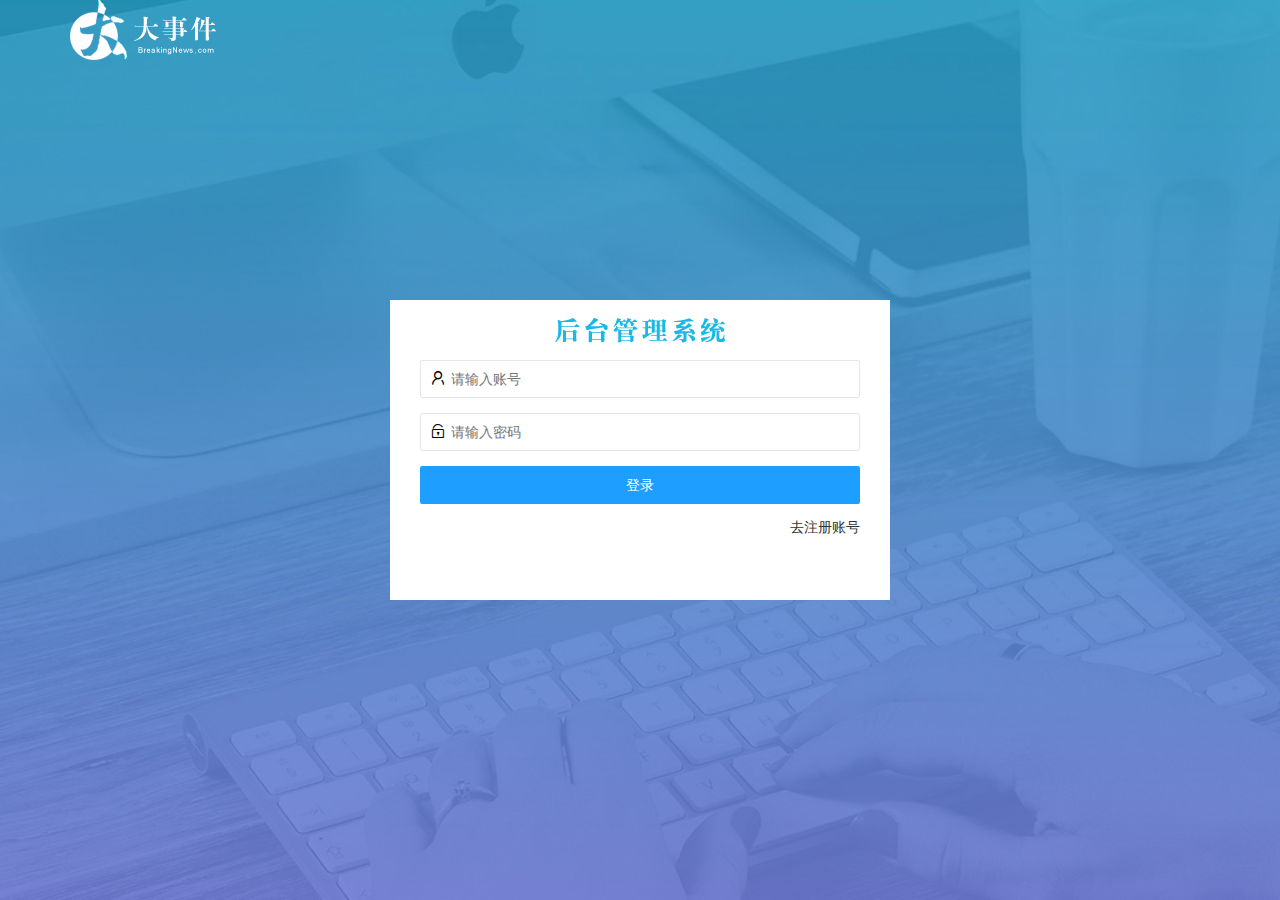
==== commit 19f6f245: "完成了login登录" ====
--- a/login.html
+++ b/login.html
@@ -21,30 +21,71 @@
         <div class="logintitle"></div>
         <!-- 登录盒子 -->
         <div class="loginbox">
-            <form class="layui-form" >
+            <!-- 登录表单 -->
+            <form class="layui-form" id="form_login">
+                <!-- 用户名 -->
                 <div class="layui-form-item">
-                    <input type="text" name="title" required lay-verify="required" placeholder="请输入账号"
+                    <i class="layui-icon layui-icon-username"></i>   
+                    <input type="text" name="username" required lay-verify="required" placeholder="请输入账号"
                         autocomplete="off" class="layui-input">
                 </div>
+                <!-- 密码 -->
                 <div class="layui-form-item">
-                    <input type="text" name="title" required lay-verify="required" placeholder="请输入密码"
+                    <i class="layui-icon layui-icon-password"></i>   
+                    <input type="password" name="password" required lay-verify="required|pwd" placeholder="请输入密码"
                         autocomplete="off" class="layui-input">
                 </div>
+                <!-- 登录 -->
                 <div class="layui-form-item">
-                    <button class="layui-btn layui-btn-fluid" lay-submit lay-filter="formDemo">立即提交</button>
+                    <button class="layui-btn layui-btn-fluid layui-btn-normal" lay-submit
+                        lay-filter="formDemo">登录</button>
+                </div>
+                <div class="layui-form-item">
+                    <a href="javascript:;" id="link_login">去注册账号</a>
                 </div>
             </form>
-            <a href="javascript:;" id="link_login">去注册账号</a>
+
+
         </div>
         <!-- 注册盒子 -->
         <div class="regbox">
-            <a href="javascript:;" id="link_reg">去登录</a>
+            <!-- 注册表番 -->
+            <form class="layui-form" id="form_reg">
+                <!-- 用户名 -->
+                <div class="layui-form-item">
+                    <i class="layui-icon layui-icon-username"></i>   
+                    <input type="text" name="username" required lay-verify="required" placeholder="请输入账号"
+                        autocomplete="off" class="layui-input">
+                </div>
+                <!-- 密码 -->
+                <div class="layui-form-item">
+                    <i class="layui-icon layui-icon-password"></i>   
+                    <input type="password" name="password" required lay-verify="required|pwd" placeholder="请输入密码"
+                        autocomplete="off" class="layui-input">
+                </div>
+                <!-- 再次确认 -->
+                <div class="layui-form-item">
+                    <i class="layui-icon layui-icon-password"></i>   
+                    <input type="password" name="repassword" required lay-verify="required|repwd|pwd" placeholder="请输入密码"
+                        autocomplete="off" class="layui-input">
+                </div>
+                <!-- 注册按钮 -->
+                <div class="layui-form-item">
+                    <button class="layui-btn layui-btn-fluid layui-btn-normal" lay-submit
+                        lay-filter="formDemo">注册</button>
+                </div>
+                <div class="layui-form-item">
+                    <a href="javascript:;" id="link_reg">去登录</a>
+                </div>
+            </form>
+            
         </div>
     </div>
 
 
-    
+    <script src="./assets/lib/layui/layui.all.js"></script>
     <script src="./assets/lib/jquery.js"></script>
+    <script src="./assets/js/baseApi.js"></script>
     <script src="./assets/js/login.js"></script>
 </body>
 
--- a/assets/css/login.css
+++ b/assets/css/login.css
@@ -38,3 +38,21 @@
     display: none;
 }
 
+.layui-form {
+    padding: 0 30px;
+}
+
+.layui-form-item {
+    text-align: right;
+    position: relative;
+}
+
+.layui-icon {
+    position: absolute;
+    left: 10px;
+    top: 10px;
+}
+
+.layui-input {
+    padding-left: 30px;
+}